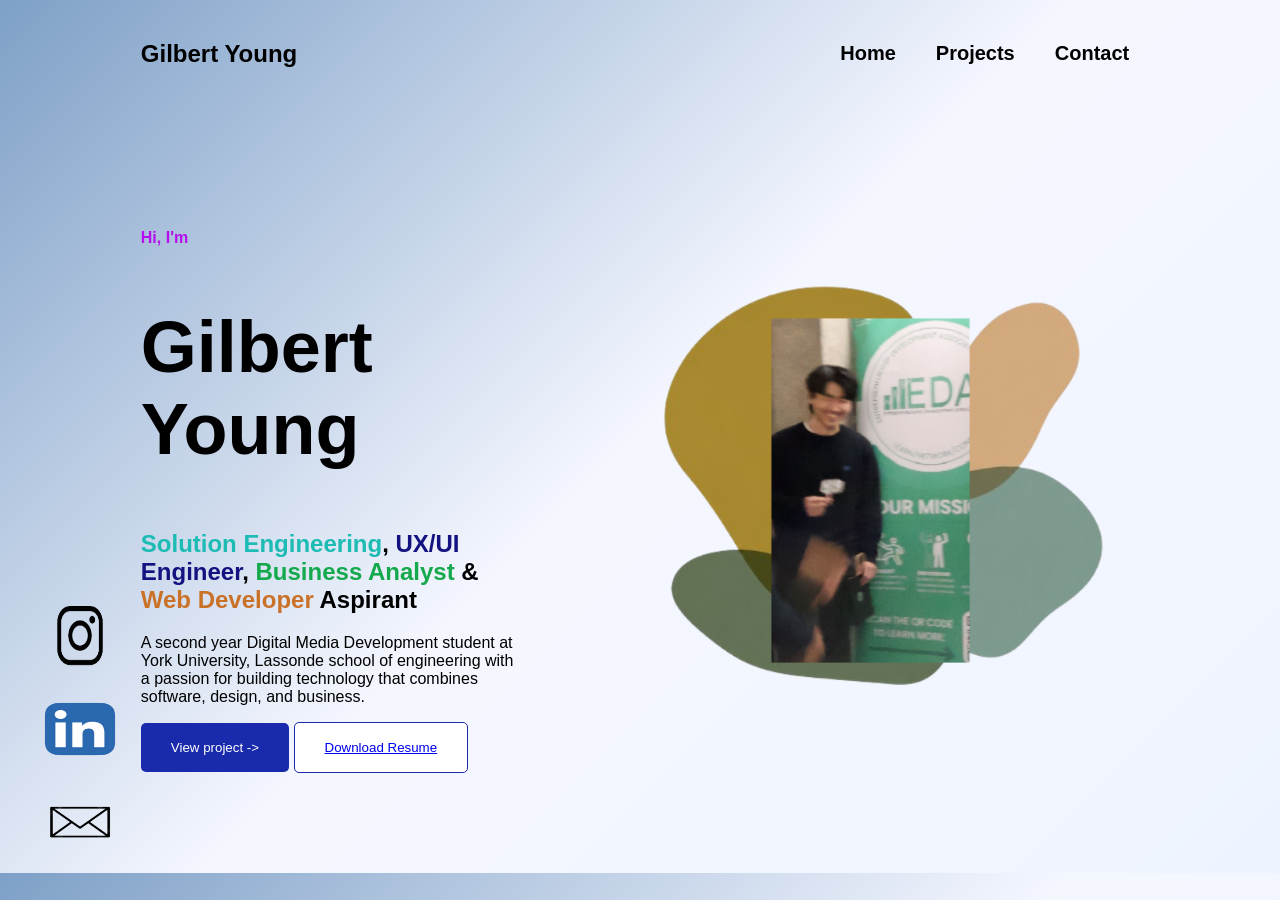
==== index.html @ 5a378770 "test on locations" ====
<!doctype html>
<html lang="en">
  <head>
    <meta charset="UTF-8" />
    <meta name="viewport" content="width=device-width, initial-scale=1.0" />
    <title>Home</title>
    <link rel="stylesheet" href="homestyle.css" />
  </head>
  <body>
    <header class="container">
      <div class="navcontainer">
        <h2 class="logo">Gilbert Young</h2>
        <nav class="nav1">
          <ul>
            <li><a href="/Personal-website/index.html">Home</a></li>
            <li><a href="/Personal-website/project.html">Projects</a></li>
            <li><a href="/Personal-website/contact.html">Contact</a></li>
          </ul>
        </nav>
      </div>
    </header>
    <section class="container">
      <div class="mysection">
        <div class="intro">
          <h4>Hi, I'm</h4>
          <h1>Gilbert Young</h1>
          <h2>
            <span class="solution">Solution Engineering</span>,
            <span class="ux">UX/UI Engineer</span>,
            <span class="business">Business Analyst</span> &
            <span class="web">Web Developer</span>
            <span class="aspirant">Aspirant</span>
          </h2>
          <p>
            A second year Digital Media Development student at York University, Lassonde
            school of engineering with a passion for building technology that
            combines software, design, and business.
          </p>
          <button onclick="window.location.href='Personal-website/project.html'" class="btn">View project -></button>
          <button class="btn secondary">
            <a href="Images/GilbertYoungCVPNGVR.png" download>
              Download Resume
            </a>
          </button>
        </div>
        <div class="icon-images">
          <img src="Images/IconImageVr2.png" alt="My Icon" />
        </div>
      </div>
    </section>
    <section class="container">
      <div class="social-bar">
        <a href="https://www.instagram.com/gilbert_lol____/" target="_blank">
          <img src="Images/IGIcon.png" alt="Instagram Icon" />
          <i class="fa-brands fa-IG"></i>
        </a>
        <a href="https://www.linkedin.com/in/gilbert-young-2b72b5359" target="_blank">
            <div class="LinkedInIcon">
                <img src="Images/LinkedInIcon.png" alt="LinkedIn Icon" />
                <i class="fa-brands fa-linkedin"></i>
            </div>
        <a href="mailto:Hoyin0210@email.com">
            <img src="Images/EmailIcon.png" alt="Email Icon" />
          <i class="fa-solid fa-envelope"></i>
        </a>
      </div>
    </section>
  </body>
</html>
---- homestyle.css ----
/* GLOBAL STYLES */
body {
    margin: 0;
    font-family: Arial, sans-serif;

    background: linear-gradient(
        135deg,
        #7ea0c7 0%,
        #f5f7ff 50%,
        #eef4ff 100%
    );
}

/*NAVIGATION STYLES*/
.container{
    width:90%;
    max-width:1300px;
    margin:0 auto;
}
.navcontainer
{
    display: flex;
    justify-content: space-between; /* Name on left, nav on right */
    align-items: center;
    padding:20px 6vw;
    /* padding: 10px 100px; */
}
.nav1
{
    
    padding: 10px;
}
.nav1 ul
{
    display: flex;
    font-weight: bold;
    list-style: none;
    gap: 40px;
    margin: 0;
    padding: 0;
    font-size: 20px;
}
.nav1 a {
    position: relative;
    text-decoration: none;
    color: black;
}
.nav1 a::after {
    content: "";
    position: absolute;
    left: 0;
    bottom: -4px;
    width: 100%;
    height: 2px;
    background: #0e24c9;

    transform: scaleY(0);
    transform-origin: left;
    transition: transform 0.3s ease;
}
.nav1 a:hover::after
{
    transform:scale(1);
}

.mysection 
{
    display: flex;
    justify-content: space-between;
    align-items: center;
    min-height:85vh;

    padding:0 6vw;

    gap:6vw;
}
.intro{
    flex:1;
    max-width:700px;
}
/* Image Section */
.icon-images{
    /* width: 50%;
    display: flex;
    justify-content: flex-end; */
    flex:1;
    display:flex;
    justify-content:center;
}
.icon-images img{
    width:min(42vw, 700px);
    height:auto;
    /* width: 100%;
    max-width: 700px;
    height: auto; */
}

/* Intro Section */
.intro h4 {
    color: #b60eed;
}
.intro h1 {
    font-size:clamp(48px,6vw,72px);
}
.solution {
    color: #1cbbb3;
}
.ux {
    color: #131280;
}
.business {
    color: #13a94c;
}
.web {
    color: #ca7128;
}
.aspirant {
    color: #000000;
}

/*Button Styles */
.btn {
    background-color: #192aac;
    color: white;
    border: none;
    border-radius: 5px;
    padding: 17px 30px;
    cursor: pointer;
    transition: background-color 0.3s ease;
}
.btn:hover {
    background-color: #413a9e;
}
.btn.secondary {
    background-color: #ffffff;
    color: #192aac;
    border: 1px solid #192aac;
}
.btn.secondary:hover {
    background-color: #414667;
    color: white;
}

.social-bar{
    /* position: fixed;

    bottom: 40px;
    left: 40px;

    display: flex;
    gap: 30px;

    font-size: 30px; */
    position: fixed;
    flex-direction:column;
    bottom: 40px;
    left: 40px;
    display:flex;
    gap:25px;
    margin-top:30px;
}
.social-bar img{
    width:80px;
    height:60px;
}
.social-bar a{
    display:inline-block;
    font-size:32px;
    color: #1F2937;
    transition: 0.3s ease;
}

.social-bar a:hover{
    color: #192aac;
    transform: translateY(-4px);
}
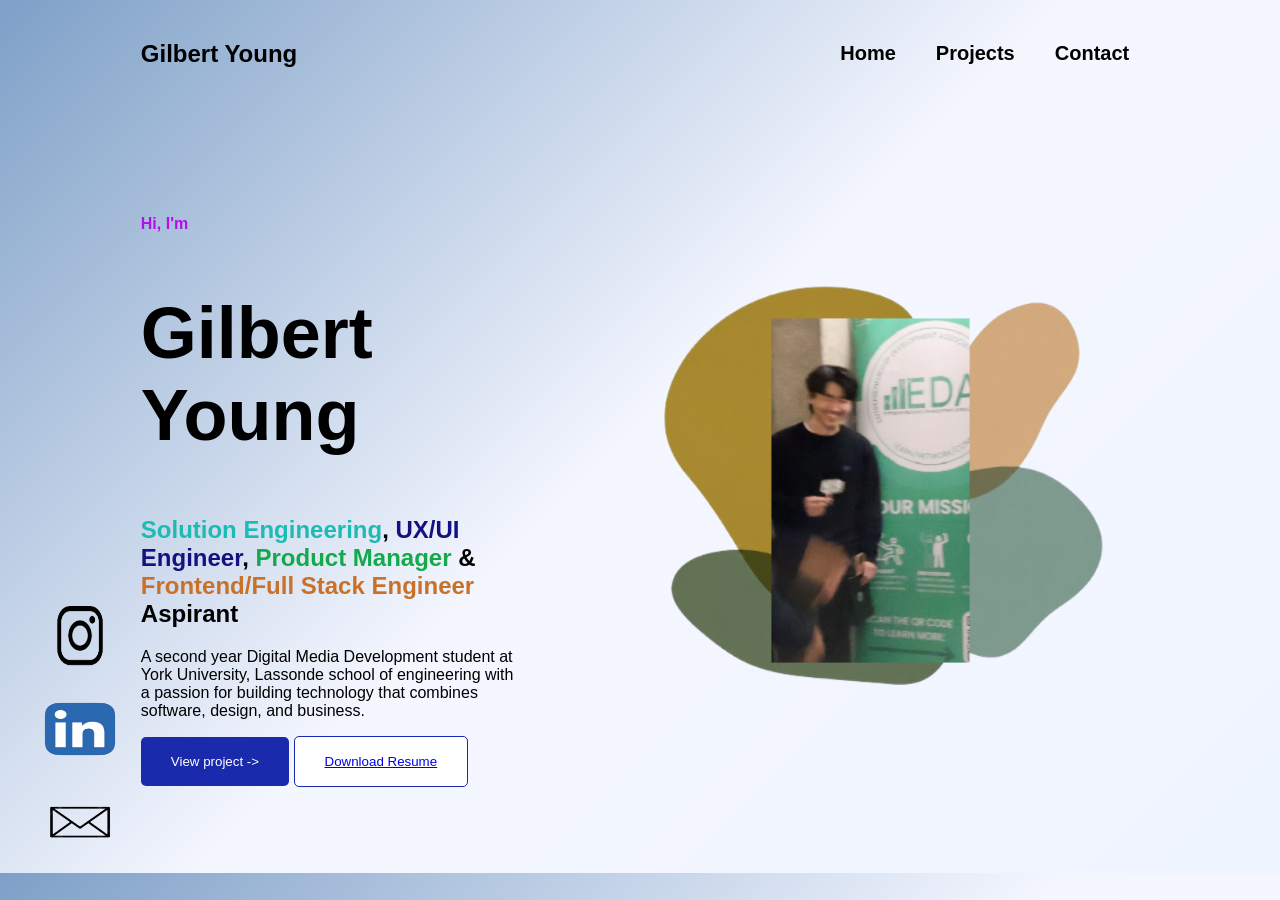
==== commit b2c9d5c5: "job titles change" ====
--- a/index.html
+++ b/index.html
@@ -12,9 +12,9 @@
         <h2 class="logo">Gilbert Young</h2>
         <nav class="nav1">
           <ul>
-            <li><a href="/Personal-website/index.html">Home</a></li>
-            <li><a href="/Personal-website/project.html">Projects</a></li>
-            <li><a href="/Personal-website/contact.html">Contact</a></li>
+            <li><a href="index.html">Home</a></li>
+            <li><a href="project.html">Projects</a></li>
+            <li><a href="contact.html">Contact</a></li>
           </ul>
         </nav>
       </div>
@@ -27,8 +27,8 @@
           <h2>
             <span class="solution">Solution Engineering</span>,
             <span class="ux">UX/UI Engineer</span>,
-            <span class="business">Business Analyst</span> &
-            <span class="web">Web Developer</span>
+            <span class="business">Product Manager</span> &
+            <span class="web">Frontend/Full Stack Engineer</span>
             <span class="aspirant">Aspirant</span>
           </h2>
           <p>
@@ -36,7 +36,7 @@
             school of engineering with a passion for building technology that
             combines software, design, and business.
           </p>
-          <button onclick="window.location.href='Personal-website/project.html'" class="btn">View project -></button>
+          <button onclick="window.location.href='project.html'" class="btn">View project -></button>
           <button class="btn secondary">
             <a href="Images/GilbertYoungCVPNGVR.png" download>
               Download Resume
--- a/homestyle.css
+++ b/homestyle.css
@@ -174,3 +174,37 @@
     color: #192aac;
     transform: translateY(-4px);
 }
+
+/* Mobile */
+@media (max-width: 768px) {
+
+    .social-bar {
+        position: fixed;
+        left: 0;
+        bottom: 0;
+
+        width: 100%;
+        padding: 12px 0;
+
+        display: flex;
+        flex-direction: row;
+        justify-content: center;
+        align-items: center;
+        gap: 30px;
+
+        /* background: rgba(255,255,255,0.95);
+        backdrop-filter: blur(10px); */
+
+        z-index: 1000;
+    }
+
+    .social-bar img {
+        width: 45px;
+        height: auto;
+    }
+
+    /* Prevent the bottom bar from covering your content */
+    body {
+        padding-bottom: 90px;
+    }
+}
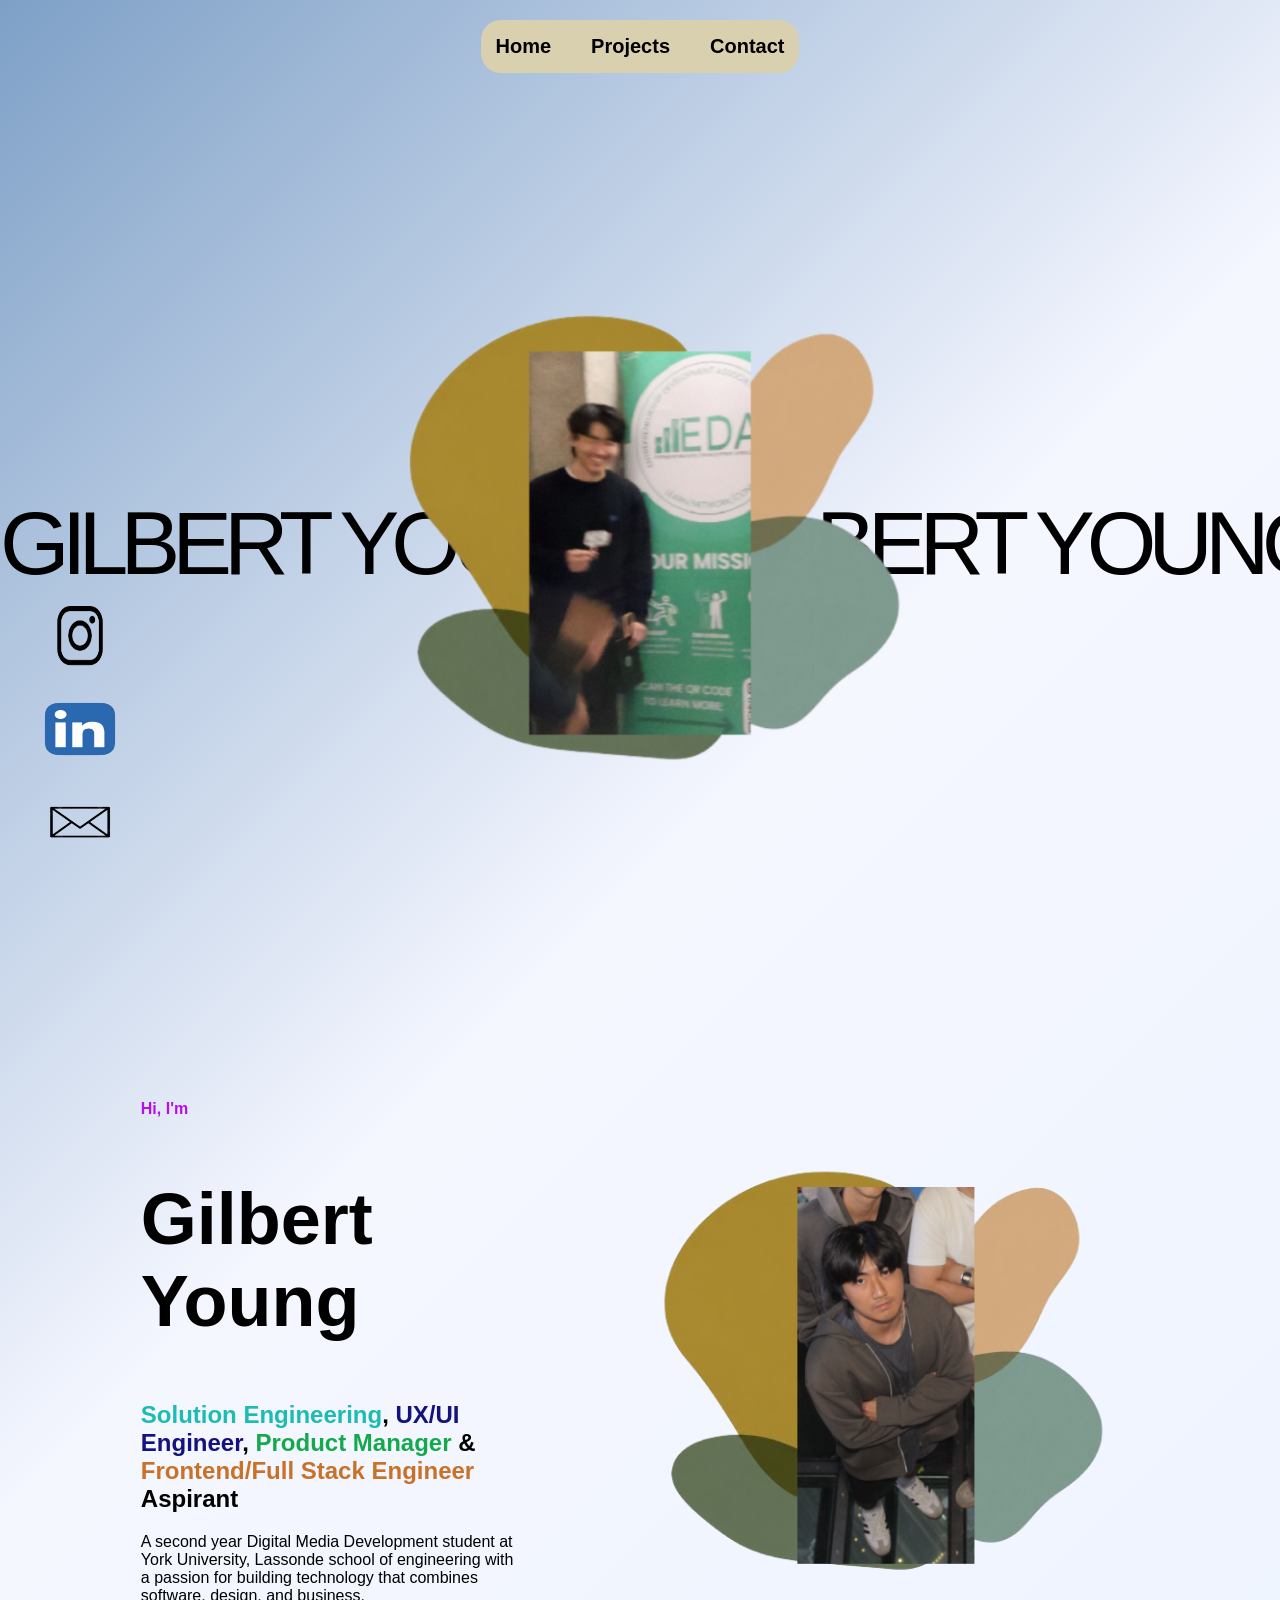
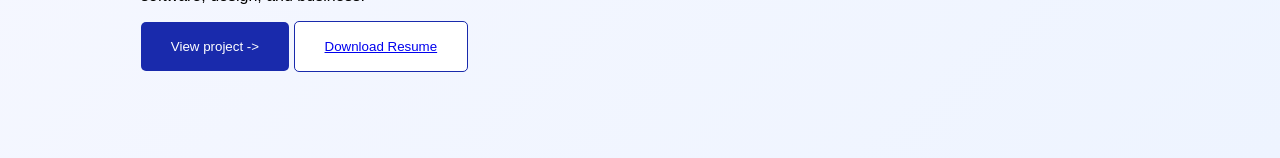
==== commit 2c34d84c: "updated the animation" ====
--- a/index.html
+++ b/index.html
@@ -9,7 +9,7 @@
   <body>
     <header class="container">
       <div class="navcontainer">
-        <h2 class="logo">Gilbert Young</h2>
+        <!-- <h2 class="logo">Gilbert Young</h2> -->
         <nav class="nav1">
           <ul>
             <li><a href="index.html">Home</a></li>
@@ -19,6 +19,14 @@
         </nav>
       </div>
     </header>
+    <section class="firstPage">
+      <img id="TheFirstPageImage" class="FirstPageIcon"src="Images/IconImageVr2.png">
+      <div class="background-name">
+        GILBERT YOUNG&nbsp;&nbsp;&nbsp;
+        GILBERT YOUNG&nbsp;&nbsp;&nbsp;
+        GILBERT YOUNG
+      </div>
+    </section>
     <section class="container">
       <div class="mysection">
         <div class="intro">
@@ -44,7 +52,7 @@
           </button>
         </div>
         <div class="icon-images">
-          <img src="Images/IconImageVr2.png" alt="My Icon" />
+          <img src="Images/newIcon.png" alt="My Icon" />
         </div>
       </div>
     </section>
@@ -65,5 +73,6 @@
         </a>
       </div>
     </section>
+    <script src="indexPage.js"></script>
   </body>
 </html>
--- a/homestyle.css
+++ b/homestyle.css
@@ -10,20 +10,36 @@
         #eef4ff 100%
     );
 }
-
+.firstPage{
+    height: 100vh;
+    display:flex;
+    justify-content: center;
+    align-items: center;
+}
+.FirstPageIcon{
+    width: 600px;
+    height: auto;
+    transition: opacity 0.1s linear;
+}
 /*NAVIGATION STYLES*/
 .container{
+    display: flex;
+    justify-content: center;
     width:90%;
     max-width:1300px;
     margin:0 auto;
 }
 .navcontainer
 {
-    display: flex;
-    justify-content: space-between; /* Name on left, nav on right */
+    display: inline-flex;
+    justify-content: center;
+    /* justify-content: space-between; Name on left, nav on right */
     align-items: center;
     padding:20px 6vw;
-    /* padding: 10px 100px; */
+    background-color: #d9d0af;
+    border-radius: 20px;
+    margin: 20px auto;
+    padding:5px;
 }
 .nav1
 {
@@ -65,14 +81,45 @@
 
 .mysection 
 {
+    position: relative;
+    overflow: hidden;
     display: flex;
     justify-content: space-between;
     align-items: center;
     min-height:85vh;
-
     padding:0 6vw;
-
     gap:6vw;
+}
+.background-name{
+    font-family: Helvetica, Arial, sans-serif;
+    position: absolute;
+    top: 50%;
+    left: 0;
+    transform: translateY(-50%);
+    font-size: clamp(50px, 7vw, 120px);
+    font-weight: 90;
+    color: rgb(0, 0, 0);
+    white-space: nowrap;
+    letter-spacing: -8px;
+    z-index: 0;
+    animation: slideName 18s linear infinite;
+    pointer-events: none;
+}
+@keyframes slideName{
+
+    0%{
+        transform: translate(-100%, -50%);
+    }
+
+    100%{
+        transform: translate(100%, -50%);
+    }
+
+}
+.firstPage,
+.FirstPageIcon{
+    position: relative;
+    z-index: 2;
 }
 .intro{
     flex:1;
@@ -80,9 +127,6 @@
 }
 /* Image Section */
 .icon-images{
-    /* width: 50%;
-    display: flex;
-    justify-content: flex-end; */
     flex:1;
     display:flex;
     justify-content:center;
@@ -90,9 +134,6 @@
 .icon-images img{
     width:min(42vw, 700px);
     height:auto;
-    /* width: 100%;
-    max-width: 700px;
-    height: auto; */
 }
 
 /* Intro Section */
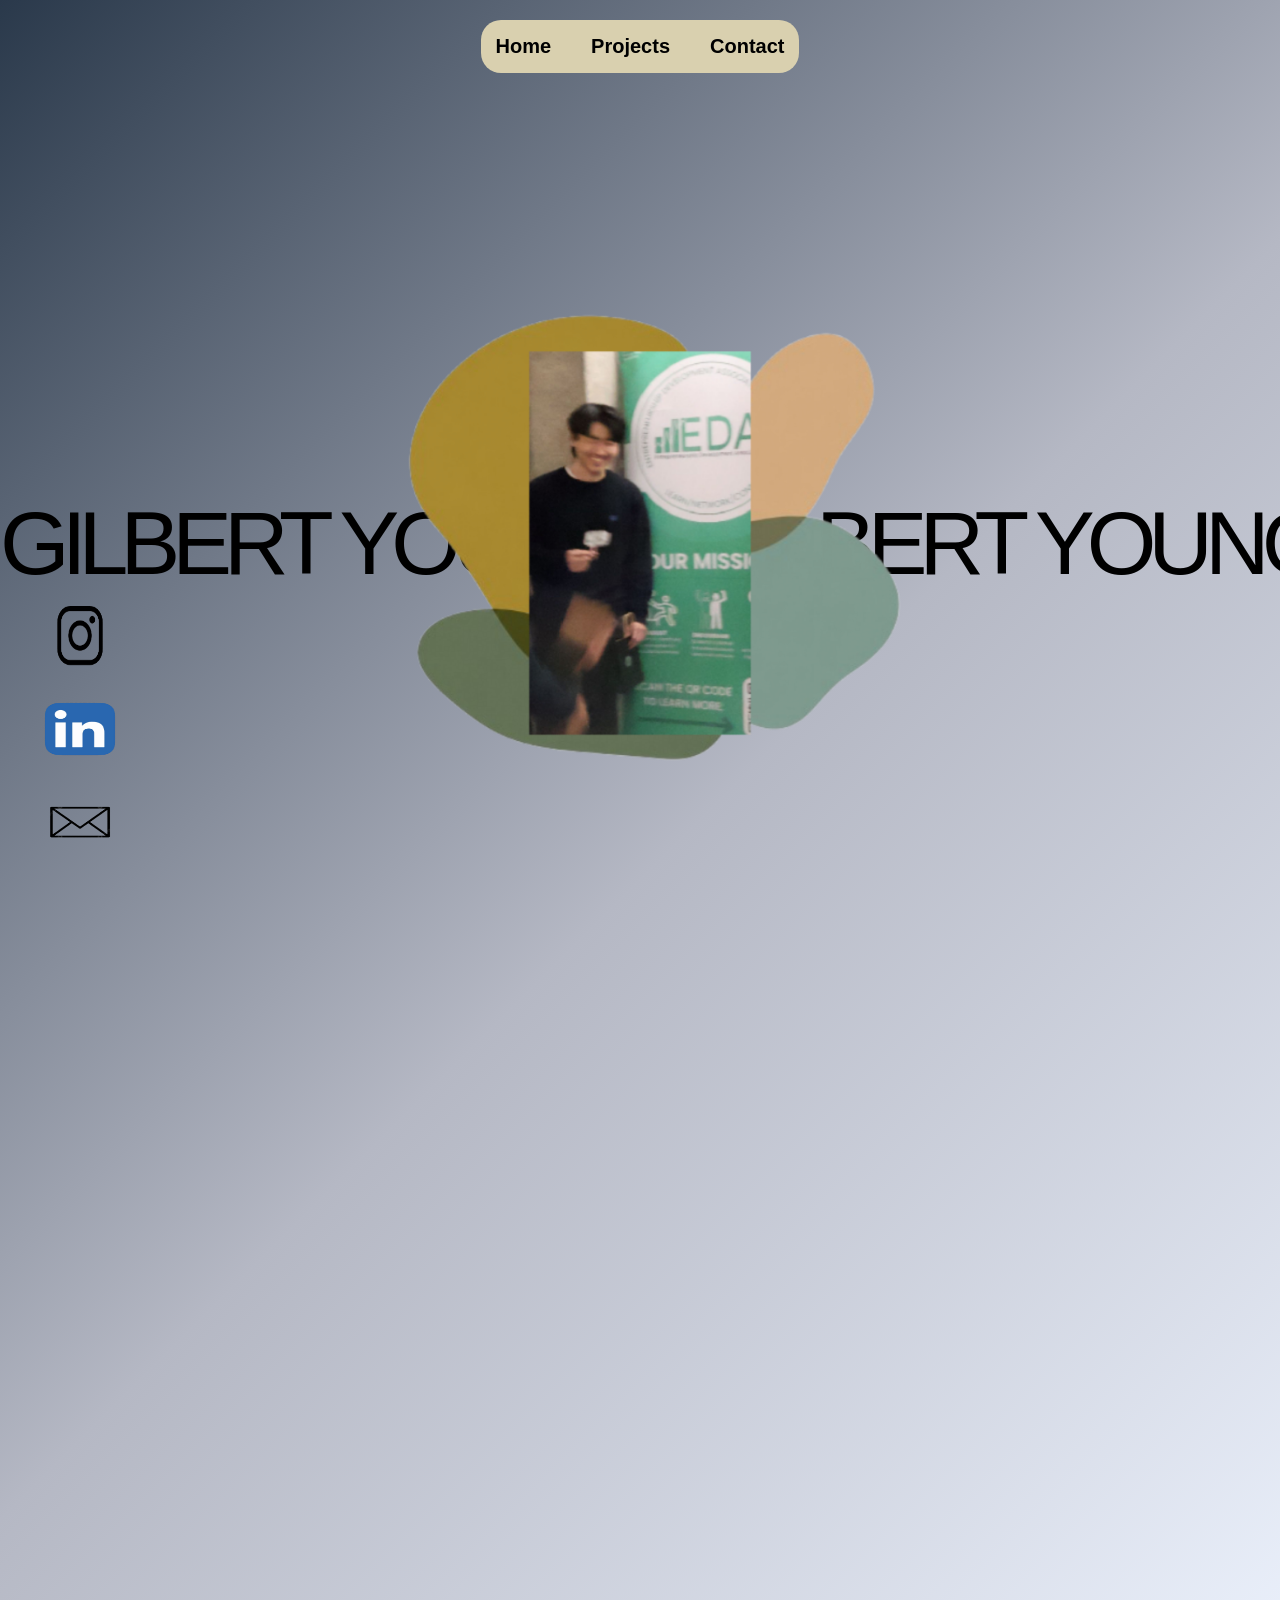
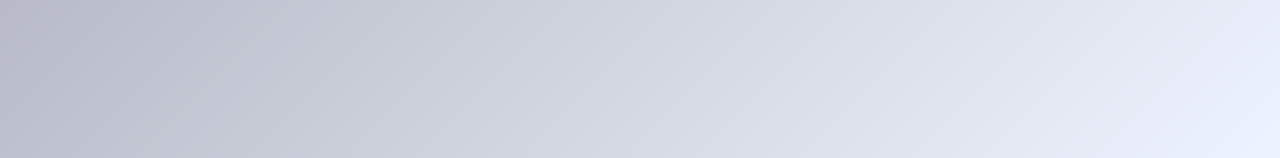
==== commit 9f7961ef: "updated animation for index page" ====
--- a/index.html
+++ b/index.html
@@ -27,7 +27,7 @@
         GILBERT YOUNG
       </div>
     </section>
-    <section class="container">
+    <section id="lowerconatiner"class="lowerconatiner">
       <div class="mysection">
         <div class="intro">
           <h4>Hi, I'm</h4>
--- a/homestyle.css
+++ b/homestyle.css
@@ -5,8 +5,8 @@
 
     background: linear-gradient(
         135deg,
-        #7ea0c7 0%,
-        #f5f7ff 50%,
+        #2a394b 0%,
+        #b5b8c4 50%,
         #eef4ff 100%
     );
 }
@@ -28,6 +28,15 @@
     width:90%;
     max-width:1300px;
     margin:0 auto;
+    transition: opacity 0.1s linear;
+}
+.lowerconatiner{
+    display: flex;
+    justify-content: center;
+    width:90%;
+    max-width:1300px;
+    margin:0 auto;
+    transition: opacity 0.1s linear;
 }
 .navcontainer
 {
@@ -43,7 +52,6 @@
 }
 .nav1
 {
-    
     padding: 10px;
 }
 .nav1 ul
@@ -183,15 +191,6 @@
 }
 
 .social-bar{
-    /* position: fixed;
-
-    bottom: 40px;
-    left: 40px;
-
-    display: flex;
-    gap: 30px;
-
-    font-size: 30px; */
     position: fixed;
     flex-direction:column;
     bottom: 40px;
@@ -233,9 +232,6 @@
         align-items: center;
         gap: 30px;
 
-        /* background: rgba(255,255,255,0.95);
-        backdrop-filter: blur(10px); */
-
         z-index: 1000;
     }
 
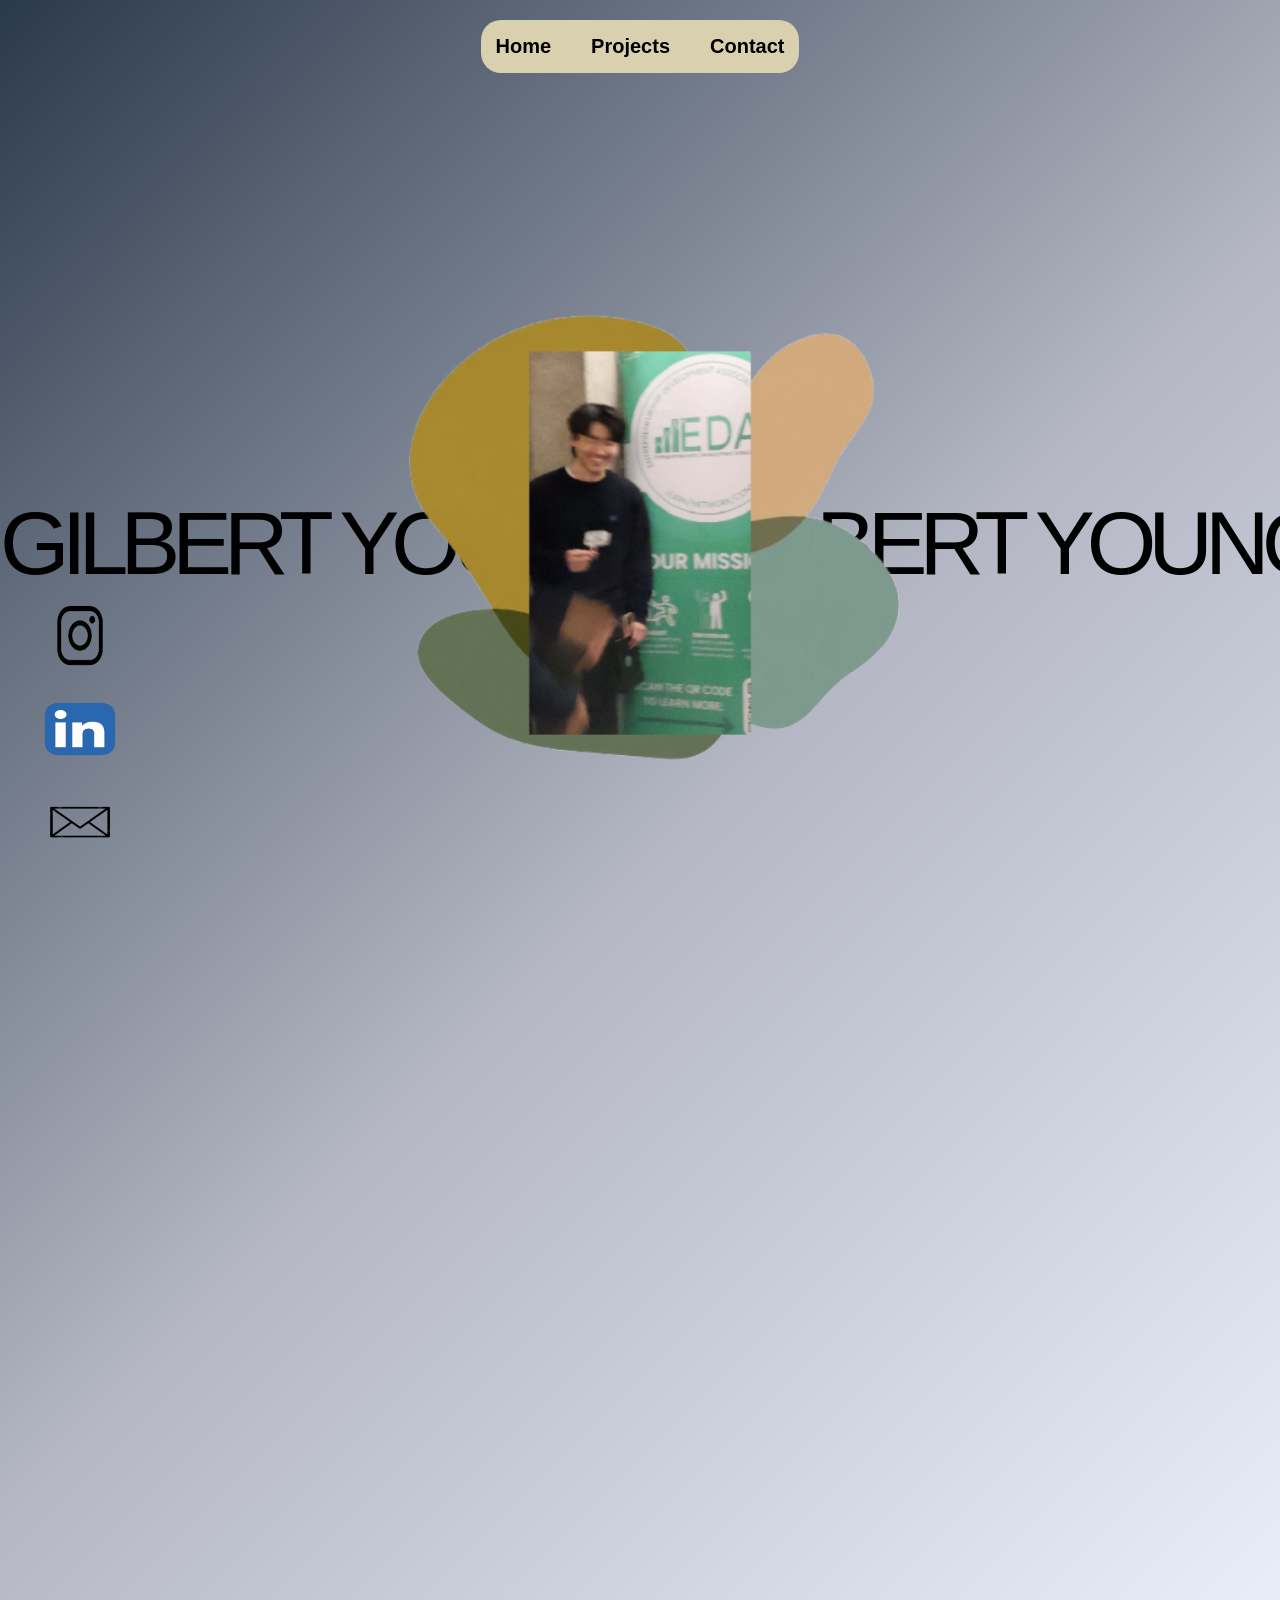
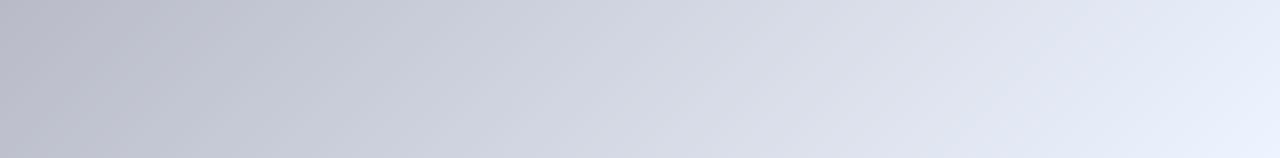
==== commit 47a3a727: "job title changed" ====
--- a/index.html
+++ b/index.html
@@ -35,7 +35,7 @@
           <h2>
             <span class="solution">Solution Engineering</span>,
             <span class="ux">UX/UI Engineer</span>,
-            <span class="business">Product Manager</span> &
+            <span class="business">Product Management</span> &
             <span class="web">Frontend/Full Stack Engineer</span>
             <span class="aspirant">Aspirant</span>
           </h2>
--- a/homestyle.css
+++ b/homestyle.css
@@ -9,6 +9,10 @@
         #b5b8c4 50%,
         #eef4ff 100%
     );
+}
+html,
+body {
+    overflow-x: hidden;
 }
 .firstPage{
     height: 100vh;
